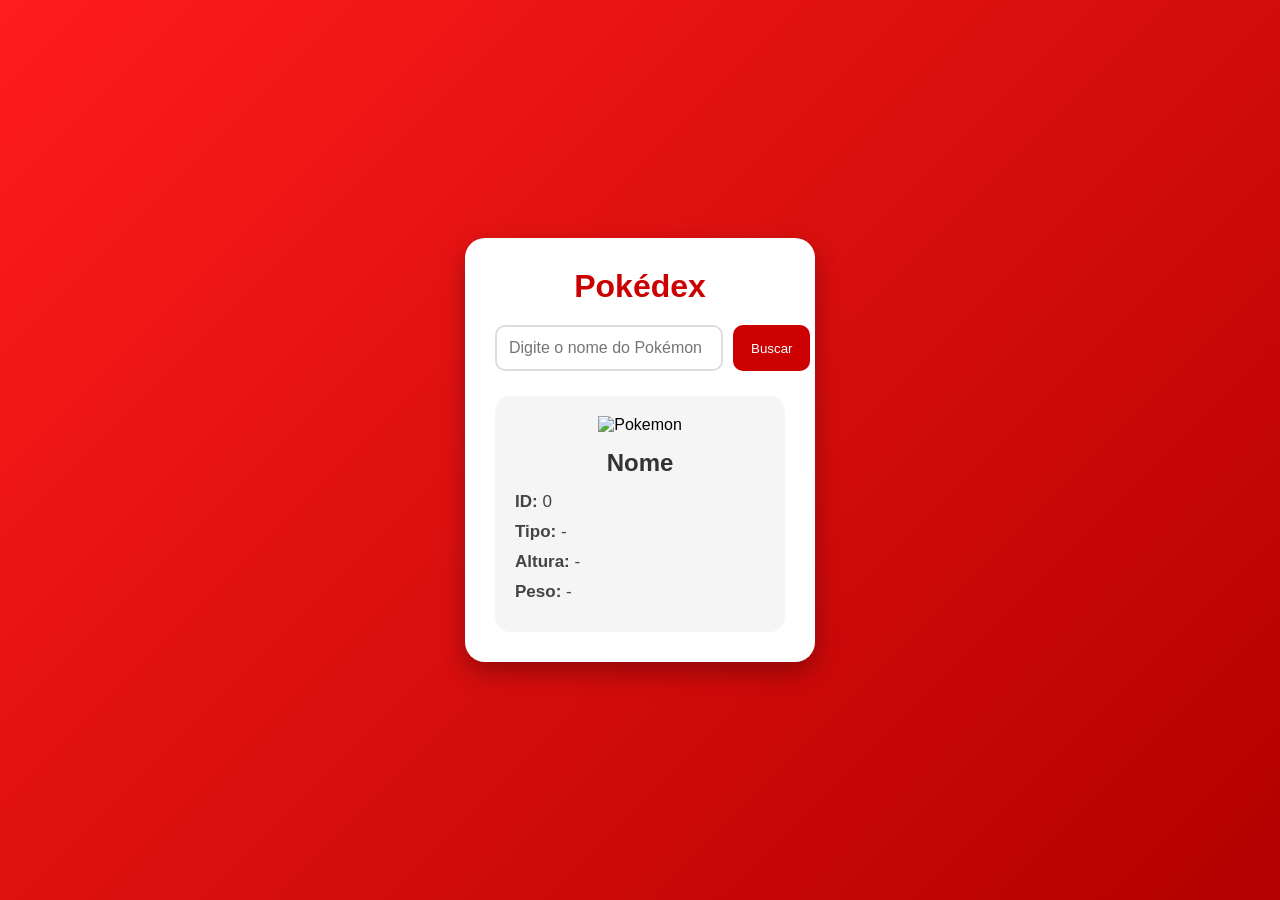
==== index.html @ 210378aa "Initial commit" ====
<!DOCTYPE html>
<html lang="pt-br">
<head>
    <meta charset="UTF-8">
    <meta name="viewport" content="width=device-width, initial-scale=1.0">
    <title>Pokédex</title>

    <link rel="stylesheet" href="style.css">
</head>
<body>

    <div class="container">

        <h1>Pokédex</h1>

        <div class="search-box">
            <input type="text" id="pokemon" placeholder="Digite o nome do Pokémon">
            <button id="buscar">Buscar</button>
        </div>

        <div class="card">

            <img id="pokemon-img" src="" alt="Pokemon">

            <h2 id="pokemon-name">Nome</h2>

            <div class="info">
                <p><strong>ID:</strong> <span id="pokemon-id">0</span></p>
                <p><strong>Tipo:</strong> <span id="pokemon-type">-</span></p>
                <p><strong>Altura:</strong> <span id="pokemon-height">-</span></p>
                <p><strong>Peso:</strong> <span id="pokemon-weight">-</span></p>
            </div>

        </div>

    </div>

</body>
</html>
---- style.css ----
*{
    margin: 0;
    padding: 0;
    box-sizing: border-box;
}

/* BODY */
body{
    height: 100vh;
    background: linear-gradient(135deg, #ff1c1c, #b30000);
    font-family: Arial, Helvetica, sans-serif;

    display: flex;
    justify-content: center;
    align-items: center;
}

/* CONTAINER */
.container{
    width: 350px;
    background-color: white;
    padding: 30px;
    border-radius: 20px;
    box-shadow: 0px 10px 25px rgba(0,0,0,0.3);

    text-align: center;
}

/* TITULO */
.container h1{
    margin-bottom: 20px;
    color: #cc0000;
}

/* INPUT E BOTAO */
.search-box{
    display: flex;
    gap: 10px;
    margin-bottom: 25px;
}

.search-box input{
    flex: 1;
    padding: 12px;
    border: 2px solid #ddd;
    border-radius: 10px;
    outline: none;
    font-size: 16px;
}

.search-box button{
    padding: 12px 18px;
    border: none;
    background-color: #cc0000;
    color: white;
    border-radius: 10px;
    cursor: pointer;
    transition: 0.3s;
}

.search-box button:hover{
    background-color: #990000;
}

/* CARD */
.card{
    background-color: #f5f5f5;
    padding: 20px;
    border-radius: 15px;
}

/* IMAGEM */
.card img{
    width: 180px;
    height: 180px;
    object-fit: contain;
    margin-bottom: 15px;
}

/* NOME */
.card h2{
    margin-bottom: 15px;
    color: #333;
    text-transform: capitalize;
}

/* INFOS */
.info{
    text-align: left;
}

.info p{
    margin: 10px 0;
    font-size: 17px;
    color: #444;
}
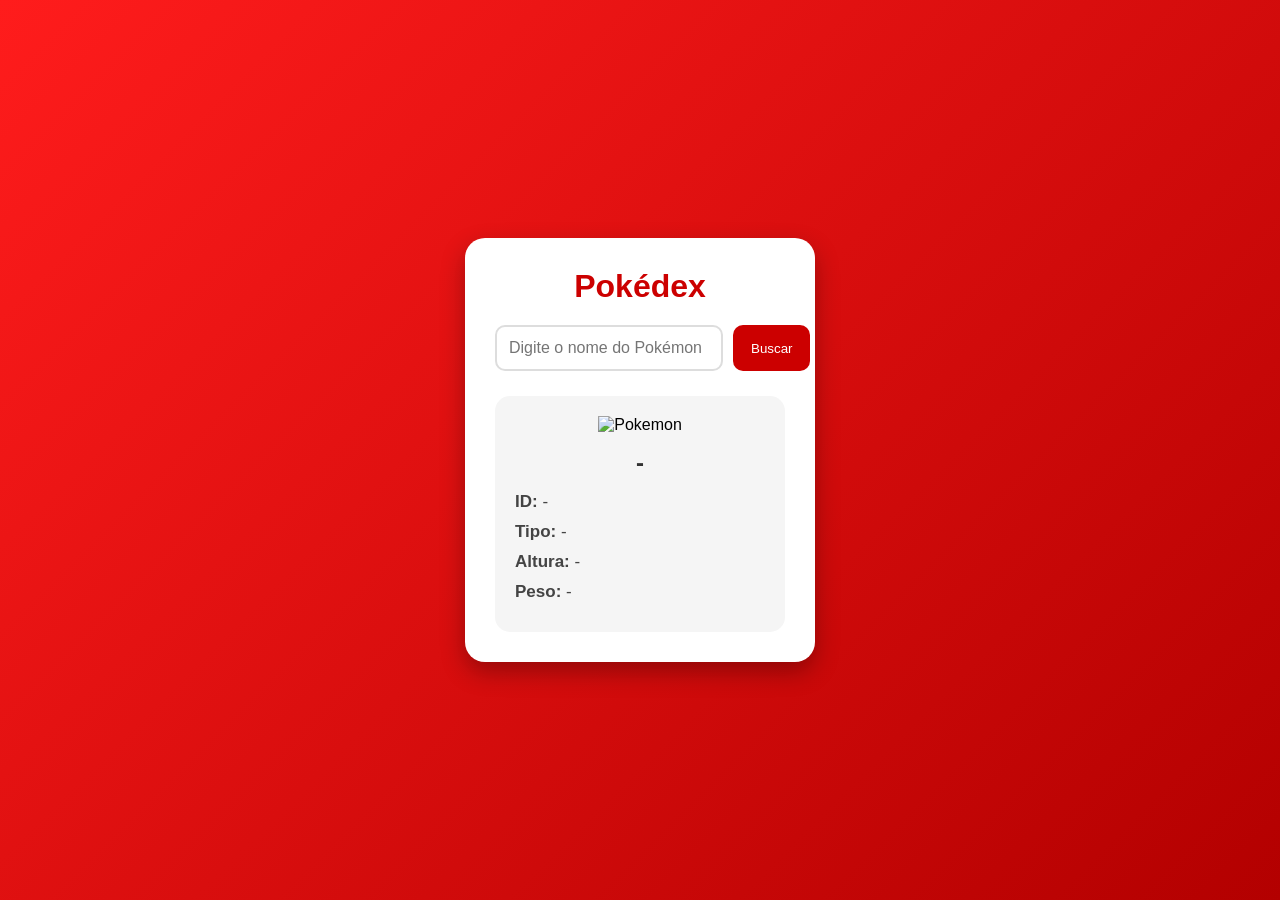
==== commit ca32cfe4: "13/05/2026 Inicio do projeto Projeto iniciado, fetch com a API do PokeApi feita, faltando alguns pol" ====
--- a/index.html
+++ b/index.html
@@ -5,7 +5,7 @@
     <meta name="viewport" content="width=device-width, initial-scale=1.0">
     <title>Pokédex</title>
 
-    <link rel="stylesheet" href="style.css">
+    <link rel="stylesheet" href="estilos/style.css">
 </head>
 <body>
 
@@ -15,25 +15,26 @@
 
         <div class="search-box">
             <input type="text" id="pokemon" placeholder="Digite o nome do Pokémon">
-            <button id="buscar">Buscar</button>
+            <button id="buscar" onclick="achar()">Buscar</button>
         </div>
 
         <div class="card">
 
-            <img id="pokemon-img" src="" alt="Pokemon">
+            <img id="pokemon_img" src="" alt="Pokemon">
 
-            <h2 id="pokemon-name">Nome</h2>
+            <h2 id="pokemon_name">Nome</h2>
 
             <div class="info">
-                <p><strong>ID:</strong> <span id="pokemon-id">0</span></p>
-                <p><strong>Tipo:</strong> <span id="pokemon-type">-</span></p>
-                <p><strong>Altura:</strong> <span id="pokemon-height">-</span></p>
-                <p><strong>Peso:</strong> <span id="pokemon-weight">-</span></p>
+                <p><strong>ID:</strong> <span id="pokemon_id">-</span></p>
+                <p><strong>Tipo:</strong> <span id="pokemon_type">-</span></p>
+                <p><strong>Altura:</strong> <span id="pokemon_height">-</span></p>
+                <p><strong>Peso:</strong> <span id="pokemon_weight">-</span></p>
             </div>
 
         </div>
 
     </div>
 
+    <script src="javascript/achar_pokemon.js"></script>
 </body>
 </html>
--- a/estilos/style.css
+++ b/estilos/style.css
@@ -0,0 +1,96 @@
+*{
+    margin: 0;
+    padding: 0;
+    box-sizing: border-box;
+}
+
+/* BODY */
+body{
+    height: 100vh;
+    background: linear-gradient(135deg, #ff1c1c, #b30000);
+    font-family: Arial, Helvetica, sans-serif;
+
+    display: flex;
+    justify-content: center;
+    align-items: center;
+}
+
+/* CONTAINER */
+.container{
+    width: 350px;
+    background-color: white;
+    padding: 30px;
+    border-radius: 20px;
+    box-shadow: 0px 10px 25px rgba(0,0,0,0.3);
+
+    text-align: center;
+}
+
+/* TITULO */
+.container h1{
+    margin-bottom: 20px;
+    color: #cc0000;
+}
+
+/* INPUT E BOTAO */
+.search-box{
+    display: flex;
+    gap: 10px;
+    margin-bottom: 25px;
+}
+
+.search-box input{
+    flex: 1;
+    padding: 12px;
+    border: 2px solid #ddd;
+    border-radius: 10px;
+    outline: none;
+    font-size: 16px;
+}
+
+.search-box button{
+    padding: 12px 18px;
+    border: none;
+    background-color: #cc0000;
+    color: white;
+    border-radius: 10px;
+    cursor: pointer;
+    transition: 0.3s;
+}
+
+.search-box button:hover{
+    background-color: #990000;
+}
+
+/* CARD */
+.card{
+    background-color: #f5f5f5;
+    padding: 20px;
+    border-radius: 15px;
+}
+
+/* IMAGEM */
+.card img{
+    width: 180px;
+    height: 180px;
+    object-fit: contain;
+    margin-bottom: 15px;
+}
+
+/* NOME */
+.card h2{
+    margin-bottom: 15px;
+    color: #333;
+    text-transform: capitalize;
+}
+
+/* INFOS */
+.info{
+    text-align: left;
+}
+
+.info p{
+    margin: 10px 0;
+    font-size: 17px;
+    color: #444;
+}
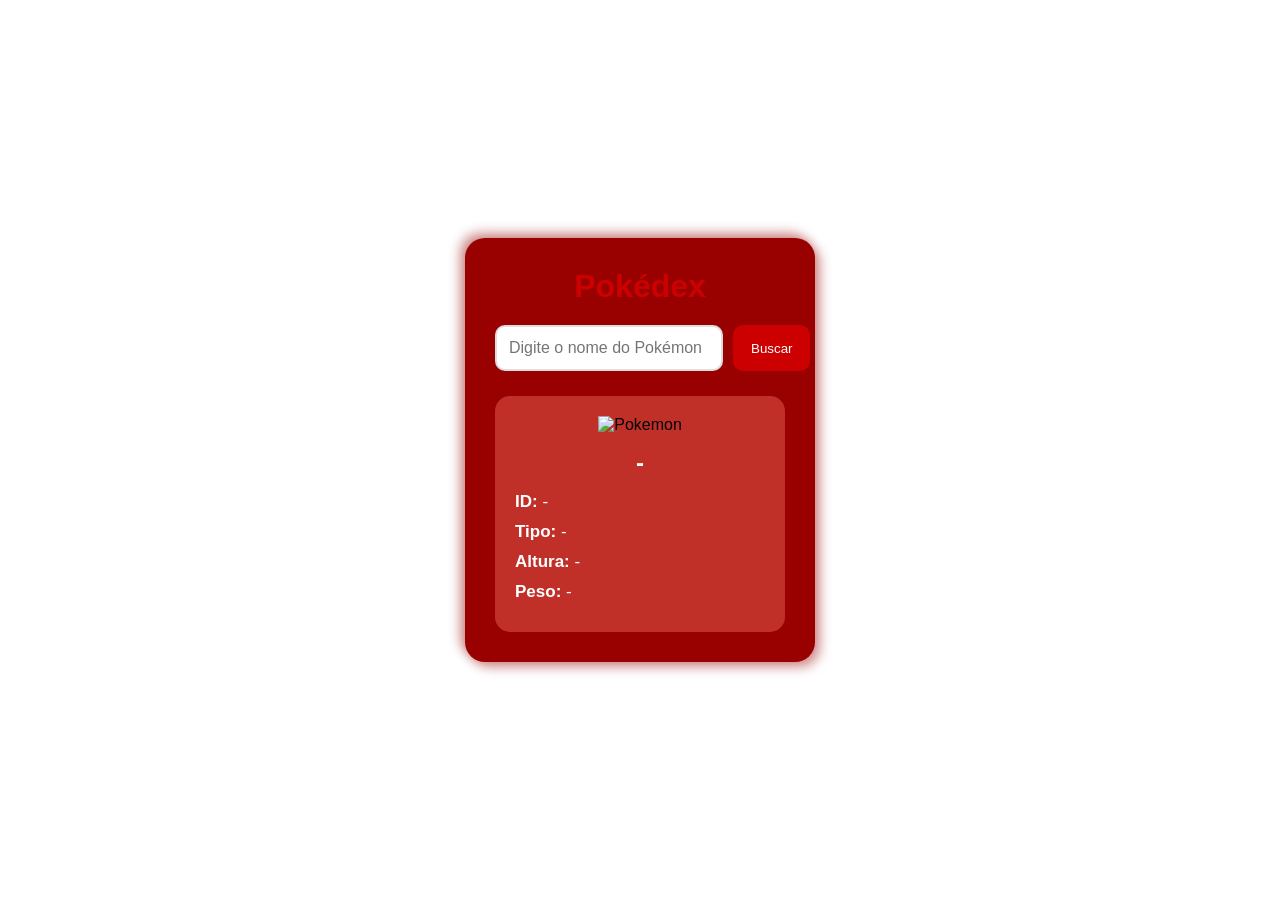
==== commit acf89ff1: "14/05 Final do projeto Projeto concluído com sucesso." ====
--- a/index.html
+++ b/index.html
@@ -6,6 +6,7 @@
     <title>Pokédex</title>
 
     <link rel="stylesheet" href="estilos/style.css">
+    <link rel="shortcut icon" href="imagens/pokebola.ico" type="image/x-icon">
 </head>
 <body>
 
--- a/estilos/style.css
+++ b/estilos/style.css
@@ -7,23 +7,38 @@
 /* BODY */
 body{
     height: 100vh;
-    background: linear-gradient(135deg, #ff1c1c, #b30000);
     font-family: Arial, Helvetica, sans-serif;
-
     display: flex;
     justify-content: center;
     align-items: center;
+    overflow: hidden;
+    background:
+    url("https://raw.githubusercontent.com/PokeAPI/sprites/master/sprites/items/poke-ball.png");
+    background-size: 120px;
+    background-repeat: repeat;
+    animation: moverFundo 15s linear infinite;
+}
+
+/* ANIMAÇÃO DO FUNDO */
+@keyframes moverFundo{
+    from{
+        background-position: 0 0;
+    }
+
+    to{
+        background-position: 300px 300px;
+    }
 }
 
 /* CONTAINER */
 .container{
     width: 350px;
-    background-color: white;
+    background-color: #990000;
     padding: 30px;
     border-radius: 20px;
     box-shadow: 0px 10px 25px rgba(0,0,0,0.3);
-
     text-align: center;
+    box-shadow: 5px 5px 12px #99000070, -5px -5px 12px #99000070;
 }
 
 /* TITULO */
@@ -59,12 +74,12 @@
 }
 
 .search-box button:hover{
-    background-color: #990000;
+    background-color: #6d0000;
 }
 
 /* CARD */
 .card{
-    background-color: #f5f5f5;
+    background-color: #C03028;
     padding: 20px;
     border-radius: 15px;
 }
@@ -80,7 +95,7 @@
 /* NOME */
 .card h2{
     margin-bottom: 15px;
-    color: #333;
+    color: white;
     text-transform: capitalize;
 }
 
@@ -92,5 +107,89 @@
 .info p{
     margin: 10px 0;
     font-size: 17px;
-    color: #444;
+    color: white;
+}
+
+/* TAG DO TIPO */
+.tipo-badge{
+    display: inline-block;
+    padding: 3px 6px;
+    border-radius: 20px;
+    color: white;
+    font-weight: bold;
+    text-transform: capitalize;
+    border: 2px solid #ffffff66;
+}
+
+/* CORES DOS TIPOS */
+.normal{
+    background-color: #A8A878;
+}
+
+.fire{
+    background-color: #F08030;
+}
+
+.water{
+    background-color: #6890F0;
+}
+
+.electric{
+    background-color: #F8D030;
+}
+
+.grass{
+    background-color: #78C850;
+}
+
+.ice{
+    background-color: #98D8D8;
+}
+
+.fighting{
+    background-color: #C03028;
+}
+
+.poison{
+    background-color: #A040A0;
+}
+
+.ground{
+    background-color: #E0C068;
+}
+
+.flying{
+    background-color: #A890F0;
+}
+
+.psychic{
+    background-color: #F85888;
+}
+
+.bug{
+    background-color: #6B8E23;
+}
+
+.rock{
+    background-color: #B8A038;
+}
+
+.ghost{
+    background-color: #705898;
+}
+
+.dark{
+    background-color: #705848;
+}
+
+.dragon{
+    background-color: #7038F8;
+}
+
+.steel{
+    background-color: #B8B8D0;
+}
+
+.fairy{
+    background-color: #EE99AC;
 }
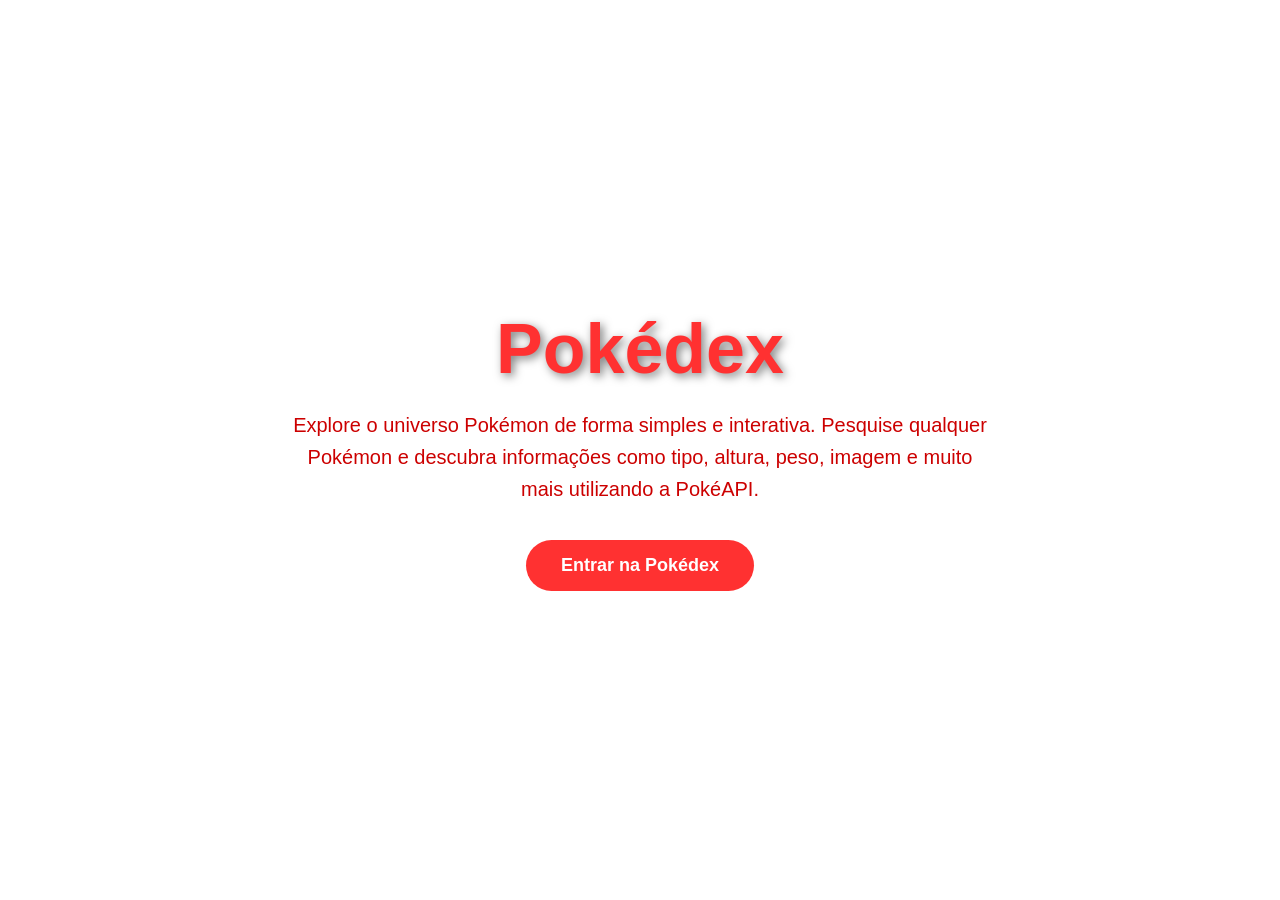
==== commit 8fd64726: "alteração nos nomes dos arquivos HTML" ====
--- a/index.html
+++ b/index.html
@@ -3,39 +3,35 @@
 <head>
     <meta charset="UTF-8">
     <meta name="viewport" content="width=device-width, initial-scale=1.0">
+
     <title>Pokédex</title>
 
-    <link rel="stylesheet" href="estilos/style.css">
+    <link rel="stylesheet" href="estilos/inicio.css">
     <link rel="shortcut icon" href="imagens/pokebola.ico" type="image/x-icon">
 </head>
 <body>
 
-    <div class="container">
+    <header class="hero">
 
-        <h1>Pokédex</h1>
+        <div class="overlay"></div>
 
-        <div class="search-box">
-            <input type="text" id="pokemon" placeholder="Digite o nome do Pokémon">
-            <button id="buscar" onclick="achar()">Buscar</button>
-        </div>
+        <div class="content">
 
-        <div class="card">
+            <h1>Pokédex</h1>
 
-            <img id="pokemon_img" src="" alt="Pokemon">
+            <p>
+                Explore o universo Pokémon de forma simples e interativa.
+                Pesquise qualquer Pokémon e descubra informações como
+                tipo, altura, peso, imagem e muito mais utilizando a PokéAPI.
+            </p>
 
-            <h2 id="pokemon_name">Nome</h2>
-
-            <div class="info">
-                <p><strong>ID:</strong> <span id="pokemon_id">-</span></p>
-                <p><strong>Tipo:</strong> <span id="pokemon_type">-</span></p>
-                <p><strong>Altura:</strong> <span id="pokemon_height">-</span></p>
-                <p><strong>Peso:</strong> <span id="pokemon_weight">-</span></p>
-            </div>
+            <a href="index.html" class="btn">
+                Entrar na Pokédex
+            </a>
 
         </div>
 
-    </div>
+    </header>
 
-    <script src="javascript/achar_pokemon.js"></script>
 </body>
 </html>
--- a/estilos/inicio.css
+++ b/estilos/inicio.css
@@ -0,0 +1,85 @@
+*{
+    margin: 0;
+    padding: 0;
+    box-sizing: border-box;
+}
+
+/* SCROLL SUAVE */
+html{
+    scroll-behavior: smooth;
+}
+
+body{
+    font-family: Arial, Helvetica, sans-serif;
+    overflow-x: hidden;
+}
+
+/* HERO */
+.hero{
+    width: 100%;
+    height: 100vh;
+    display: flex;
+    justify-content: center;
+    align-items: center;
+    position: relative;
+    background:
+    url("https://raw.githubusercontent.com/PokeAPI/sprites/master/sprites/items/poke-ball.png");
+    background-size: 120px;
+    background-repeat: repeat;
+    animation: moverFundo 15s linear infinite;
+}
+
+/* ANIMAÇÃO DO FUNDO */
+@keyframes moverFundo{
+    from{
+        background-position: 0 0;
+    }
+
+    to{
+        background-position: 300px 300px;
+    }
+}
+
+/* CONTEUDO */
+.content{
+    width: 90%;
+    max-width: 700px;
+    text-align: center;
+    color: white;
+    z-index: 2;
+}
+p{
+    color: #cc0000;
+}
+
+.content h1{
+    font-size: 70px;
+    margin-bottom: 20px;
+    color: #ff3131;
+    text-shadow: 3px 3px 10px rgba(0,0,0,0.5);
+}
+
+.content p{
+    font-size: 20px;
+    line-height: 1.6;
+    margin-bottom: 35px;
+}
+
+/* BOTAO */
+.btn{
+    display: inline-block;
+    padding: 15px 35px;
+    background-color: #ff3131;
+    color: white;
+    text-decoration: none;
+    font-size: 18px;
+    font-weight: bold;
+    border-radius: 40px;
+    transition: 0.3s;
+}
+
+.btn:hover{
+    transform: scale(1.08);
+    background-color: #cc0000;
+    box-shadow: 0px 0px 20px rgba(255,49,49,0.7);
+}
